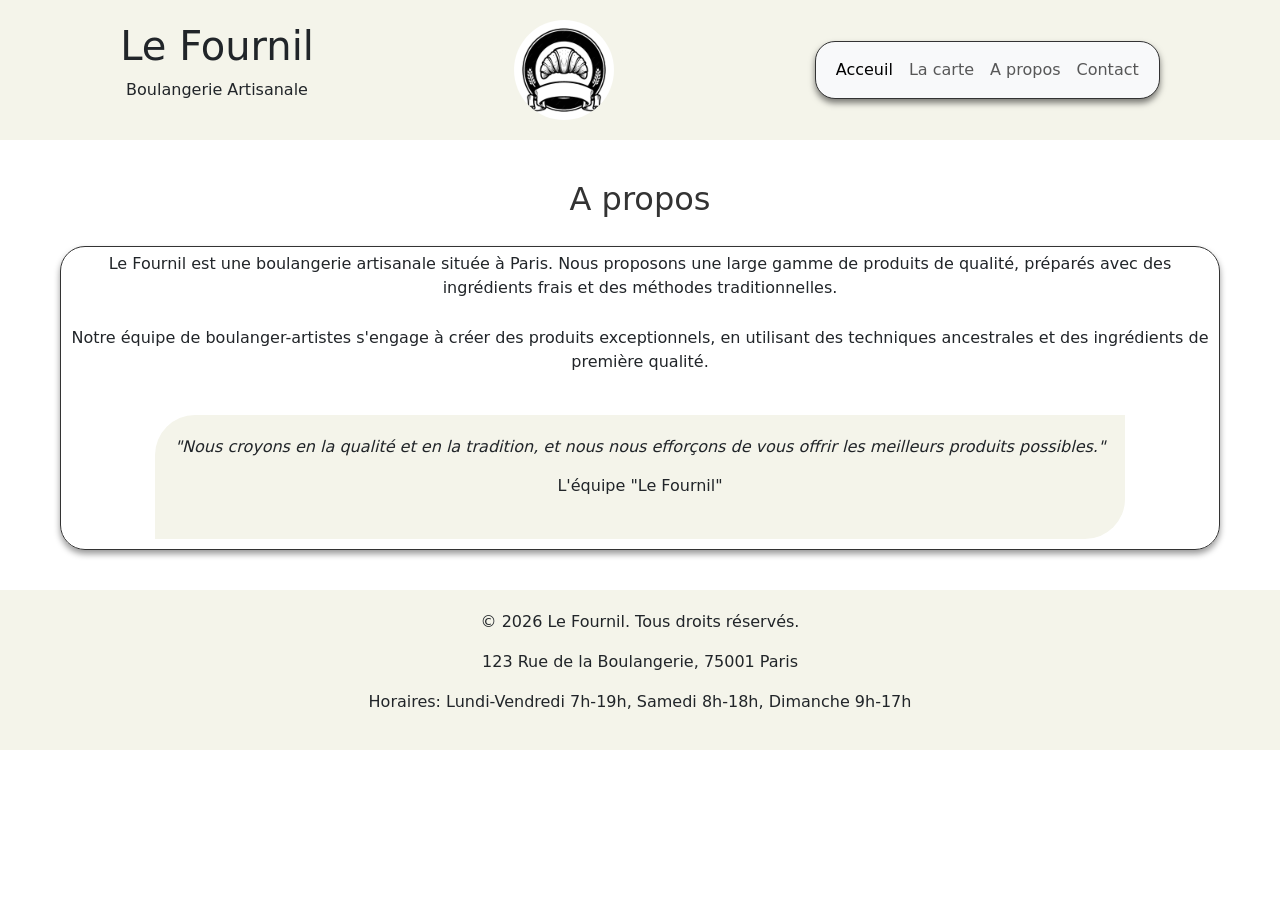
==== pages/a-propos.html @ 7bd05edb "first commit" ====
<!doctype html>
<html lang="fr">
  <head>
    <meta charset="UTF-8" />
    <meta name="viewport" content="width=device-width, initial-scale=1.0" />
    <link
      href="https://cdn.jsdelivr.net/npm/bootstrap@5.3.0/dist/css/bootstrap.min.css"
      rel="stylesheet"
    />
    <script src="https://cdn.jsdelivr.net/npm/bootstrap@5.3.0/dist/js/bootstrap.bundle.min.js"></script>
    <link rel="stylesheet" href="../assets/css/default.css" />
    <title>A propos - Le Fournil</title>
  </head>
  <body>
    <!-- Header -->
    <header>
      <div class="header-content">
        <h1>Le Fournil</h1>
        <p>Boulangerie Artisanale</p>
      </div>
      <!-- Logo -->
      <img src="../assets/images/logo.jpg" alt="logo croissant" class="logo" />
      <!-- Navigation -->
      <nav
        class="navbar navbar-expand-lg bg-body-tertiary align-content-center"
      >
        <div class="container-fluid">
          <button
            class="navbar-toggler"
            type="button"
            data-bs-toggle="collapse"
            data-bs-target="#navbarText"
            aria-controls="navbarText"
            aria-expanded="false"
            aria-label="Toggle navigation"
          >
            <span class="navbar-toggler-icon"></span>
          </button>
          <div class="collapse navbar-collapse" id="navbarText">
            <ul class="navbar-nav me-auto mb-2 mb-lg-0">
              <li class="nav-item">
                <a
                  class="nav-link active"
                  aria-current="page"
                  href="../index.html"
                  >Acceuil</a
                >
              </li>
              <li class="nav-item">
                <a class="nav-link" href="/pages/la-carte.html">La carte</a>
              </li>
              <li class="nav-item">
                <a class="nav-link" href="/pages/a-propos.html">A propos</a>
              </li>
              <li class="nav-item">
                <a class="nav-link" href="/pages/contact.html">Contact</a>
              </li>
            </ul>
          </div>
        </div>
      </nav>
    </header>
    <main class="container">
      <h2>A propos</h2>
      <article class="about-article">
        <p>
          Le Fournil est une boulangerie artisanale située à Paris. Nous
          proposons une large gamme de produits de qualité, préparés avec des
          ingrédients frais et des méthodes traditionnelles.
        </p>
        <p>
          Notre équipe de boulanger-artistes s'engage à créer des produits
          exceptionnels, en utilisant des techniques ancestrales et des
          ingrédients de première qualité.
        </p>
        <footer>
          <cite>
            "Nous croyons en la qualité et en la tradition, et nous nous
            efforçons de vous offrir les meilleurs produits possibles."
          </cite>
          <p>L'équipe "Le Fournil"</p>
        </footer>
      </article>
    </main>
  </body>
  <!-- Footer -->
  <footer>
    <p>&copy; 2026 Le Fournil. Tous droits réservés.</p>
    <p>123 Rue de la Boulangerie, 75001 Paris</p>
    <p>Horaires: Lundi-Vendredi 7h-19h, Samedi 8h-18h, Dimanche 9h-17h</p>
  </footer>
</html>
---- assets/css/default.css ----
:root {
  --primary-color: #f4f4ea;
  --secondary-color: #333;
  --accent-color: #ff6f61;
  --background-color: #f5f5f5;
}

.body {
  background-color: var(--background-color);
  font-family: Arial, sans-serif;
  margin: 0;
  padding: 0;
}
header {
  display: flex;
  background-color: var(--primary-color);
  padding: 20px;
  text-align: center;
  align-items: center;
  justify-content: space-around;
}
header img {
  width: 100px;
  height: auto;
  border-radius: 50%;
}
h2 {
  color: var(--secondary-color);
  text-align: center;
  margin-top: 20px;
}
footer {
  background-color: var(--primary-color);
  padding: 20px;
  text-align: center;
  margin-top: 20px;
}
.header-content {
  display: flex;
  flex-direction: column;
  align-items: center;
}
.navbar {
  border: 1px solid var(--secondary-color);
  border-radius: 20px;
  box-shadow: 0 4px 6px rgba(0, 0, 0, 0.5);
}
.navbar a:checked {
  color: var(--secondary-color);
  text-decoration: none;
  padding: 10px 20px;
  display: inline-block;
}
.container {
  max-width: 1200px;
  margin: 0 auto;
  padding: 20px;
  display: flex;
  flex-direction: column;
  align-items: center;
}
.head-section {
  text-align: center;
  margin-bottom: 20px;
}
.head-section h2 {
  color: var(--secondary-color);
  box-shadow: 0 4px 6px var(--primary-color);
  border-radius: 15%;
  font-size: 2em;
  margin-bottom: 10px;
}
.photo-section {
  width: 80%;
  height: 150px;
  border-radius: 20px;
}
.products-home {
  display: flex;
  flex-wrap: wrap;
  justify-content: center;
  gap: 20px;
  margin-top: 20px;
}
.products-home .product {
  width: 250px;
  border: 1px solid #ccc;
  border-radius: 10px;
  padding: 10px;
  text-align: center;
}
.products-home .product img {
  width: 100%;
  height: auto;
  border-radius: 10px;
}
.products-la-carte {
  color: var(--secondary-color);
}

.products-la-carte li {
  list-style: none;
  margin: 20px;
  font-size: large;
  width: 250px;
  background-color: var(--primary-color);
  border: 1px solid #ccc;
  border-radius: 10px;
  padding: 10px;
  text-align: center;
}
.products-la-carte li img {
  width: 100%;
  height: 100%;
  border-radius: 10px;
}
.products-la-carte li img:hover {
  transform: scale(1.01);
  transition: transform 0.3s ease;
  cursor: help;
}
.hero {
  background-color: var(--primary-color);
}
.link-hero {
  display: inline-block;
  padding: 10px 20px;
  background-color: var(--primary-color);
  color: var(--secondary-color);
  text-decoration: none;
  border-radius: 5px;
  margin-top: 20px;
}
.link-hero:hover {
  background-color: var(--secondary-color);
  border: 1px solid var(--secondary-color);
  color: var(--primary-color);
  transition: background-color 0.3s ease;
}
.ancre-la-carte {
  display: flex;
  justify-content: center;
  gap: 20px;
  margin-bottom: 20px;
  a {
    text-decoration: none;
    color: var(--secondary-color);
    font-weight: bold;
    padding: 10px 20px;
    border-radius: 5px;
    transition: background-color 0.3s ease;
  }
}
.btn-phare a {
  text-decoration: none;
  color: var(--secondary-color);
  font-size: medium;
  /* font-weight: medium; */
  padding: 5px 10px;
  border: 1px solid var(--secondary-color);
  border-radius: 5px;
  transition: background-color 0.3s ease;
}
.btn-phare a:hover {
  background-color: var(--primary-color);
  color: var(--secondary-color);
}
.about-article {
  border: 1px solid var(--secondary-color);
  border-radius: 25px;
  box-shadow: 0 4px 6px rgba(0, 0, 0, 0.4);
  display: flex;
  flex-direction: column;
  align-items: center;
  margin-top: 20px;
}
.about-article p {
  text-align: center;
  padding: 5px;
  font-size: medium;
}
.about-article footer p {
  margin-top: 10px;
}
.about-article footer {
  margin-bottom: 10px;
  border-radius: 40px 0 40px 0;
}
.form-contact {
  display: flex;
  padding: 60px 45px;
  flex-direction: column;
  align-items: center;
  margin-top: 20px;
  border: 1px solid var(--secondary-color);
  border-radius: 25px;
  box-shadow: 0 4px 6px rgba(0, 0, 0, 0.4);
}
.btn-contact {
  text-decoration: none;
  color: var(--secondary-color);
  font-size: medium;
  padding: 5px 10px;
  border: 1px solid var(--secondary-color);
  border-radius: 5px;
  transition: background-color 0.3s ease;
}
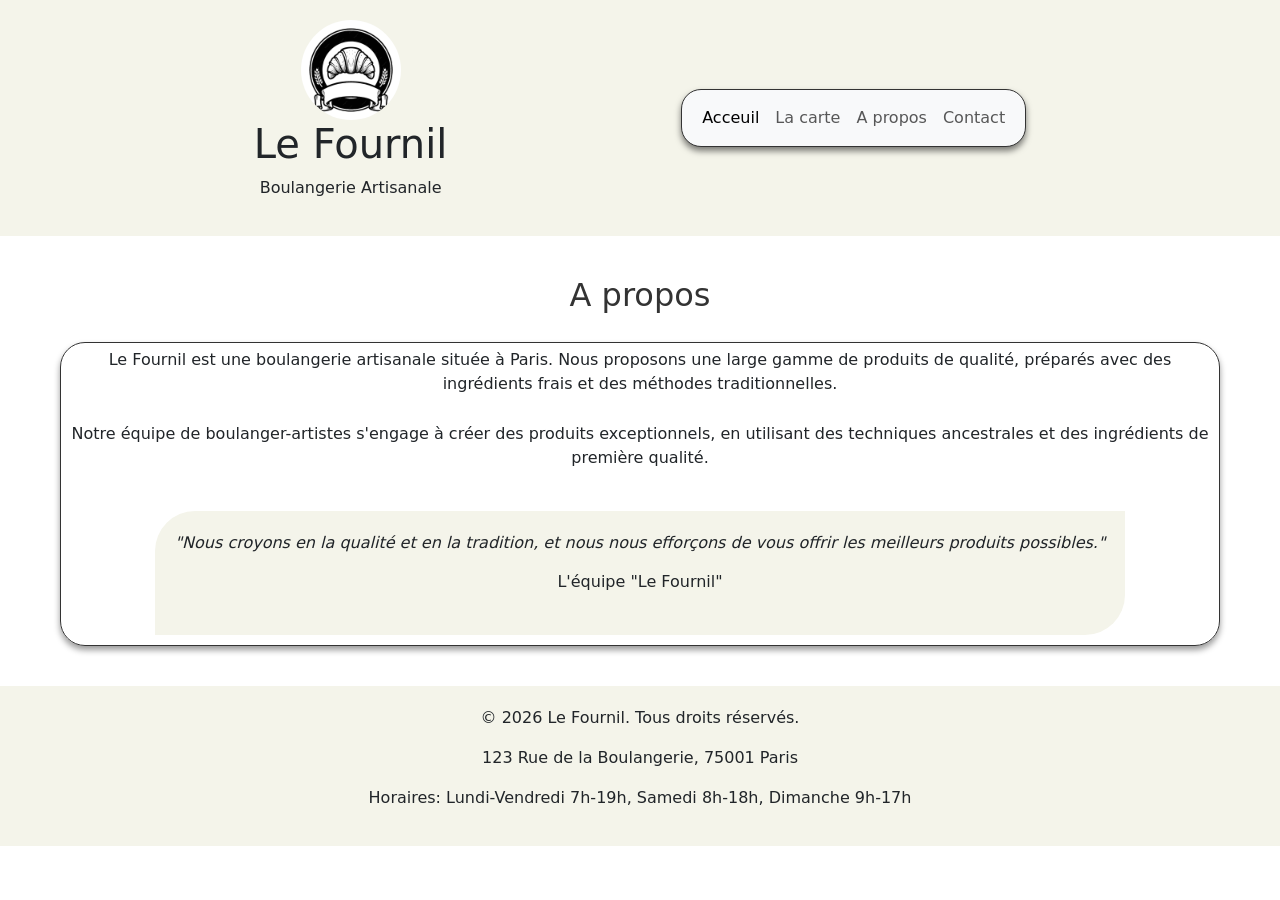
==== commit e3d45a87: "fix logo header" ====
--- a/pages/a-propos.html
+++ b/pages/a-propos.html
@@ -14,12 +14,16 @@
   <body>
     <!-- Header -->
     <header>
+      <!-- Logo -->
       <div class="header-content">
+        <img
+          src="../assets/images/logo.jpg"
+          alt="logo croissant"
+          class="logo"
+        />
         <h1>Le Fournil</h1>
         <p>Boulangerie Artisanale</p>
       </div>
-      <!-- Logo -->
-      <img src="../assets/images/logo.jpg" alt="logo croissant" class="logo" />
       <!-- Navigation -->
       <nav
         class="navbar navbar-expand-lg bg-body-tertiary align-content-center"
--- a/assets/css/default.css
+++ b/assets/css/default.css
@@ -4,42 +4,47 @@
   --accent-color: #ff6f61;
   --background-color: #f5f5f5;
 }
-
+/* Style globale */
 .body {
   background-color: var(--background-color);
   font-family: Arial, sans-serif;
   margin: 0;
   padding: 0;
 }
+.container {
+  max-width: 1200px;
+  margin: 0 auto;
+  padding: 20px;
+  display: flex;
+  flex-direction: column;
+  align-items: center;
+}
+h2 {
+  color: var(--secondary-color);
+  text-align: center;
+  margin-top: 20px;
+}
+
+/*  HEADER */
 header {
   display: flex;
   background-color: var(--primary-color);
   padding: 20px;
   text-align: center;
   align-items: center;
-  justify-content: space-around;
+  justify-content: space-evenly;
 }
 header img {
   width: 100px;
   height: auto;
   border-radius: 50%;
 }
-h2 {
-  color: var(--secondary-color);
-  text-align: center;
-  margin-top: 20px;
-}
-footer {
-  background-color: var(--primary-color);
-  padding: 20px;
-  text-align: center;
-  margin-top: 20px;
-}
 .header-content {
   display: flex;
   flex-direction: column;
   align-items: center;
 }
+
 .navbar {
   border: 1px solid var(--secondary-color);
   border-radius: 20px;
@@ -51,14 +56,82 @@
   padding: 10px 20px;
   display: inline-block;
 }
-.container {
-  max-width: 1200px;
-  margin: 0 auto;
+
+/* Style pour le footer */
+footer {
+  background-color: var(--primary-color);
   padding: 20px;
-  display: flex;
-  flex-direction: column;
-  align-items: center;
-}
+  text-align: center;
+  margin-top: 20px;
+}
+
+/* PAGE ACCUEIL */
+.hero {
+  background-color: var(--primary-color);
+}
+.link-hero {
+  display: inline-block;
+  padding: 10px 20px;
+  background-color: var(--primary-color);
+  color: var(--secondary-color);
+  text-decoration: none;
+  border-radius: 5px;
+  margin-top: 20px;
+}
+.link-hero:hover {
+  background-color: var(--secondary-color);
+  border: 1px solid var(--secondary-color);
+  color: var(--primary-color);
+  transition: background-color 0.3s ease;
+}
+.products-home {
+  display: flex;
+  flex-wrap: wrap;
+  justify-content: center;
+  gap: 20px;
+  margin-top: 20px;
+}
+.products-home .product {
+  width: 250px;
+  border: 1px solid #ccc;
+  border-radius: 10px;
+  padding: 10px;
+  text-align: center;
+}
+.products-home .product .photo-section {
+  width: 100%;
+  height: auto;
+  border-radius: 10px;
+}
+
+.btn-phare a {
+  text-decoration: none;
+  color: var(--secondary-color);
+  font-size: medium;
+  /* font-weight: medium; */
+  padding: 5px 10px;
+  border: 1px solid var(--secondary-color);
+  border-radius: 5px;
+  transition: background-color 0.3s ease;
+}
+.btn-phare a:hover {
+  background-color: var(--primary-color);
+  color: var(--secondary-color);
+}
+#badge-title {
+  display: flex;
+  align-items: center;
+}
+#badge-title h3 {
+  margin-left: 20px;
+}
+#medaille {
+  width: 30px;
+  height: auto;
+  position: relative;
+  top: 55px;
+}
+/* PAGE LA CARTE */
 .head-section {
   text-align: center;
   margin-bottom: 20px;
@@ -75,25 +148,7 @@
   height: 150px;
   border-radius: 20px;
 }
-.products-home {
-  display: flex;
-  flex-wrap: wrap;
-  justify-content: center;
-  gap: 20px;
-  margin-top: 20px;
-}
-.products-home .product {
-  width: 250px;
-  border: 1px solid #ccc;
-  border-radius: 10px;
-  padding: 10px;
-  text-align: center;
-}
-.products-home .product img {
-  width: 100%;
-  height: auto;
-  border-radius: 10px;
-}
+
 .products-la-carte {
   color: var(--secondary-color);
 }
@@ -119,52 +174,31 @@
   transition: transform 0.3s ease;
   cursor: help;
 }
-.hero {
-  background-color: var(--primary-color);
-}
-.link-hero {
-  display: inline-block;
-  padding: 10px 20px;
-  background-color: var(--primary-color);
-  color: var(--secondary-color);
-  text-decoration: none;
-  border-radius: 5px;
-  margin-top: 20px;
-}
-.link-hero:hover {
-  background-color: var(--secondary-color);
-  border: 1px solid var(--secondary-color);
-  color: var(--primary-color);
-  transition: background-color 0.3s ease;
-}
+
 .ancre-la-carte {
   display: flex;
   justify-content: center;
   gap: 20px;
-  margin-bottom: 20px;
+  margin: 0 10px 20px 10px;
+  /* margin-bottom: 20px; */
+  padding: 5px;
   a {
     text-decoration: none;
     color: var(--secondary-color);
     font-weight: bold;
     padding: 10px 20px;
-    border-radius: 5px;
+    border-radius: 10px;
     transition: background-color 0.3s ease;
+    border: 1px solid var(--secondary-color);
+    box-shadow: 0 4px 6px rgba(0, 0, 0, 0.4);
   }
 }
-.btn-phare a {
-  text-decoration: none;
-  color: var(--secondary-color);
-  font-size: medium;
-  /* font-weight: medium; */
-  padding: 5px 10px;
-  border: 1px solid var(--secondary-color);
-  border-radius: 5px;
-  transition: background-color 0.3s ease;
-}
-.btn-phare a:hover {
-  background-color: var(--primary-color);
-  color: var(--secondary-color);
-}
+.ancre-la-carte a:hover {
+  background-color: var(--primary-color);
+  color: var(--secondary-color);
+}
+
+/* PAGE A PROPOS */
 .about-article {
   border: 1px solid var(--secondary-color);
   border-radius: 25px;
@@ -186,6 +220,8 @@
   margin-bottom: 10px;
   border-radius: 40px 0 40px 0;
 }
+
+/* PAGE CONTACT */
 .form-contact {
   display: flex;
   padding: 60px 45px;
@@ -205,3 +241,12 @@
   border-radius: 5px;
   transition: background-color 0.3s ease;
 }
+@media screen and (max-width: 768px) {
+  .ancre-la-carte {
+    flex-direction: column;
+  }
+  .row {
+    align-items: center;
+    flex-direction: column;
+  }
+}
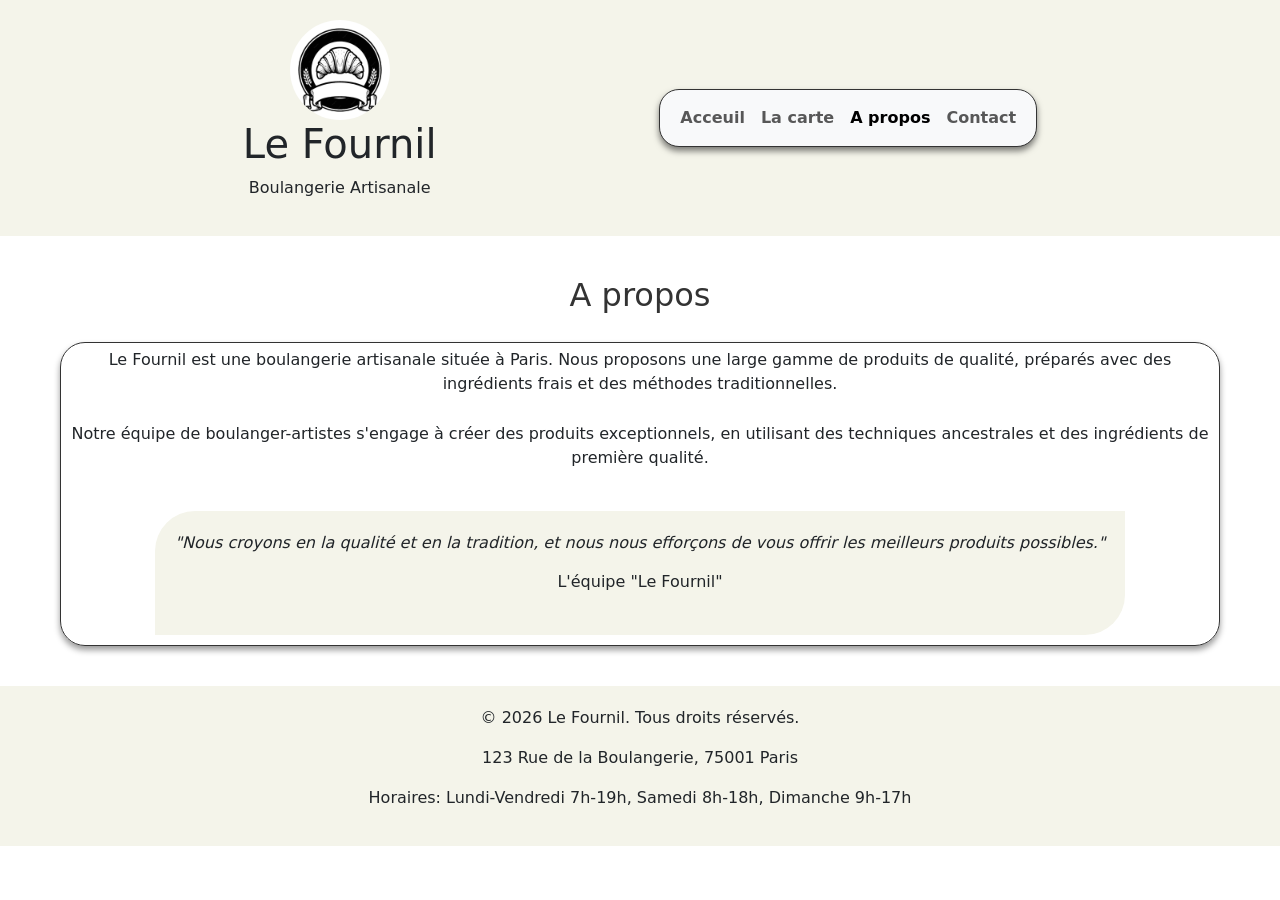
==== commit 2e841da5: "fix nav link" ====
--- a/pages/a-propos.html
+++ b/pages/a-propos.html
@@ -43,10 +43,7 @@
           <div class="collapse navbar-collapse" id="navbarText">
             <ul class="navbar-nav me-auto mb-2 mb-lg-0">
               <li class="nav-item">
-                <a
-                  class="nav-link active"
-                  aria-current="page"
-                  href="../index.html"
+                <a class="nav-link" aria-current="page" href="../index.html"
                   >Acceuil</a
                 >
               </li>
@@ -54,7 +51,9 @@
                 <a class="nav-link" href="/pages/la-carte.html">La carte</a>
               </li>
               <li class="nav-item">
-                <a class="nav-link" href="/pages/a-propos.html">A propos</a>
+                <a class="nav-link active" href="/pages/a-propos.html"
+                  >A propos</a
+                >
               </li>
               <li class="nav-item">
                 <a class="nav-link" href="/pages/contact.html">Contact</a>
--- a/assets/css/default.css
+++ b/assets/css/default.css
@@ -55,6 +55,9 @@
   text-decoration: none;
   padding: 10px 20px;
   display: inline-block;
+}
+nav li {
+  font-weight: 600;
 }
 
 /* Style pour le footer */
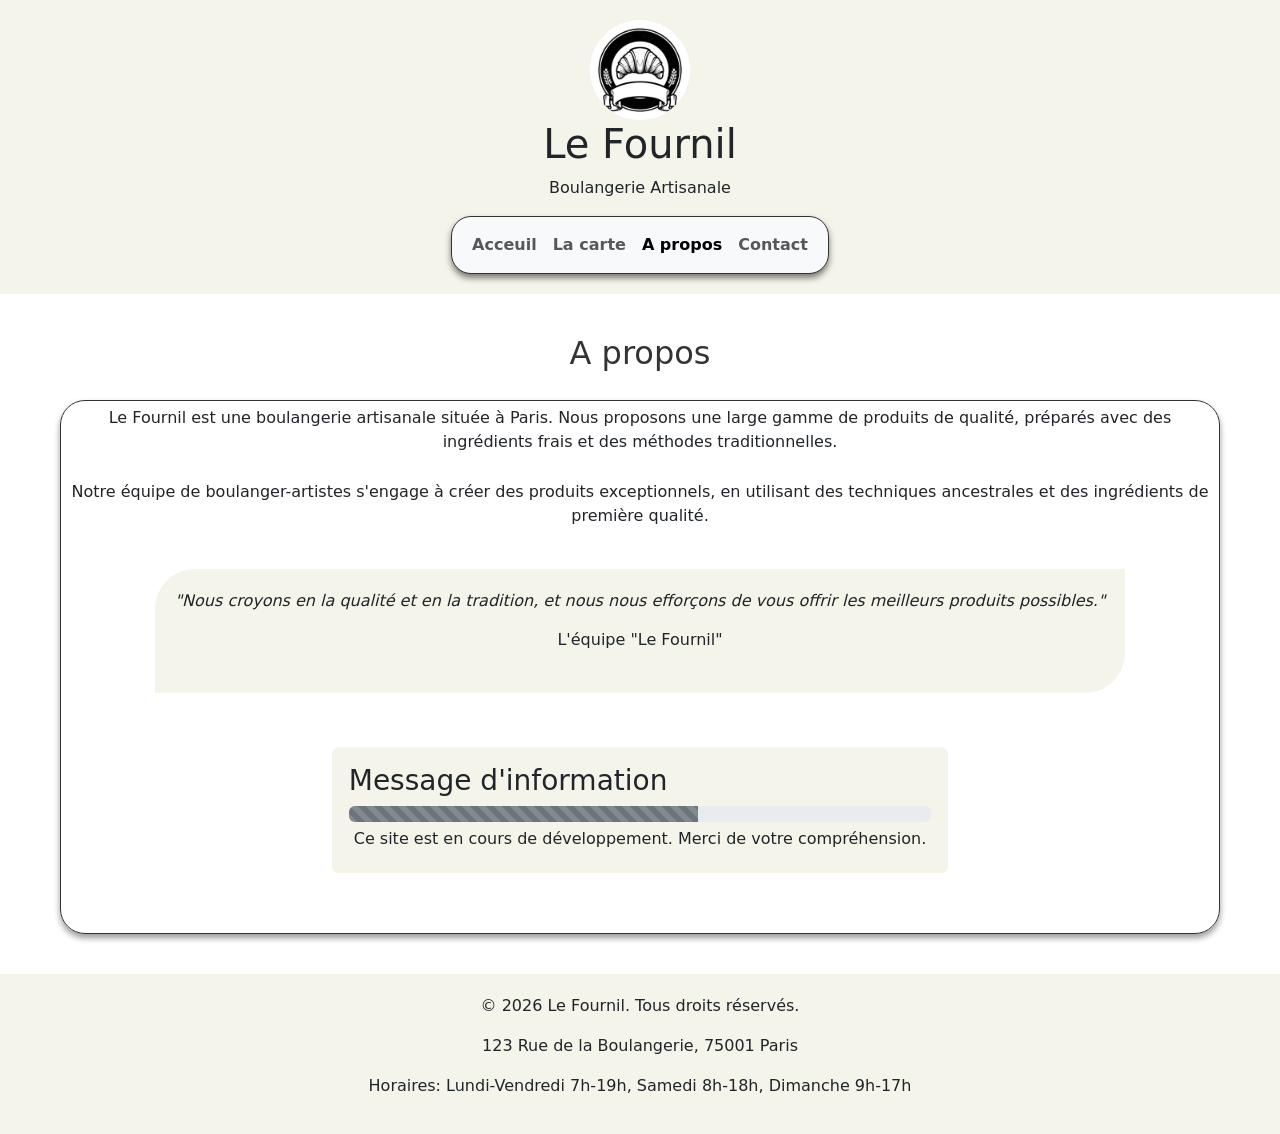
==== commit 1916430a: "patch header nav+ add alert WIP page a-propos" ====
--- a/pages/a-propos.html
+++ b/pages/a-propos.html
@@ -23,45 +23,46 @@
         />
         <h1>Le Fournil</h1>
         <p>Boulangerie Artisanale</p>
+
+        <!-- Navigation -->
+        <nav
+          class="navbar navbar-expand-md bg-body-tertiary align-content-center"
+        >
+          <div class="container-fluid">
+            <button
+              class="navbar-toggler"
+              type="button"
+              data-bs-toggle="collapse"
+              data-bs-target="#navbarText"
+              aria-controls="navbarText"
+              aria-expanded="false"
+              aria-label="Toggle navigation"
+            >
+              <span class="navbar-toggler-icon"></span>
+            </button>
+            <div class="collapse navbar-collapse" id="navbarText">
+              <ul class="navbar-nav me-auto mb-2 mb-lg-0">
+                <li class="nav-item">
+                  <a class="nav-link" aria-current="page" href="../index.html"
+                    >Acceuil</a
+                  >
+                </li>
+                <li class="nav-item">
+                  <a class="nav-link" href="/pages/la-carte.html">La carte</a>
+                </li>
+                <li class="nav-item">
+                  <a class="nav-link active" href="/pages/a-propos.html"
+                    >A propos</a
+                  >
+                </li>
+                <li class="nav-item">
+                  <a class="nav-link" href="/pages/contact.html">Contact</a>
+                </li>
+              </ul>
+            </div>
+          </div>
+        </nav>
       </div>
-      <!-- Navigation -->
-      <nav
-        class="navbar navbar-expand-lg bg-body-tertiary align-content-center"
-      >
-        <div class="container-fluid">
-          <button
-            class="navbar-toggler"
-            type="button"
-            data-bs-toggle="collapse"
-            data-bs-target="#navbarText"
-            aria-controls="navbarText"
-            aria-expanded="false"
-            aria-label="Toggle navigation"
-          >
-            <span class="navbar-toggler-icon"></span>
-          </button>
-          <div class="collapse navbar-collapse" id="navbarText">
-            <ul class="navbar-nav me-auto mb-2 mb-lg-0">
-              <li class="nav-item">
-                <a class="nav-link" aria-current="page" href="../index.html"
-                  >Acceuil</a
-                >
-              </li>
-              <li class="nav-item">
-                <a class="nav-link" href="/pages/la-carte.html">La carte</a>
-              </li>
-              <li class="nav-item">
-                <a class="nav-link active" href="/pages/a-propos.html"
-                  >A propos</a
-                >
-              </li>
-              <li class="nav-item">
-                <a class="nav-link" href="/pages/contact.html">Contact</a>
-              </li>
-            </ul>
-          </div>
-        </div>
-      </nav>
     </header>
     <main class="container">
       <h2>A propos</h2>
@@ -83,6 +84,26 @@
           </cite>
           <p>L'équipe "Le Fournil"</p>
         </footer>
+        <!-- aside -->
+        <aside class="container my-4">
+          <div class="alert" role="alert">
+            <h3>Message d'information</h3>
+            <div class="progress">
+              <div
+                class="progress-bar progress-bar-striped progress-bar-animated bg-secondary"
+                role="progressbar"
+                style="width: 60%"
+                aria-valuenow="60"
+                aria-valuemin="0"
+                aria-valuemax="100"
+              ></div>
+            </div>
+            <p class="mb-0">
+              Ce site est en cours de développement. Merci de votre
+              compréhension.
+            </p>
+          </div>
+        </aside>
       </article>
     </main>
   </body>
--- a/assets/css/default.css
+++ b/assets/css/default.css
@@ -1,3 +1,9 @@
+*,
+*::before,
+*::after {
+  box-sizing: border-box;
+}
+
 :root {
   --primary-color: #f4f4ea;
   --secondary-color: #333;
@@ -60,7 +66,7 @@
   font-weight: 600;
 }
 
-/* Style pour le footer */
+/* FOOTER */
 footer {
   background-color: var(--primary-color);
   padding: 20px;
@@ -224,6 +230,17 @@
   border-radius: 40px 0 40px 0;
 }
 
+/* ASIDE */
+.alert {
+  background-color: var(--primary-color);
+  width: auto;
+  max-width: fit-content;
+  justify-self: center;
+}
+.alert p {
+  font-size: medium;
+}
+
 /* PAGE CONTACT */
 .form-contact {
   display: flex;
@@ -233,6 +250,13 @@
   margin-top: 20px;
   border: 1px solid var(--secondary-color);
   border-radius: 25px;
+  box-shadow: 0 4px 6px rgba(0, 0, 0, 0.4);
+}
+.form-fieldset {
+  border: 1px solid var(--secondary-color);
+  border-radius: 15px;
+  padding: 20px;
+  margin-bottom: 20px;
   box-shadow: 0 4px 6px rgba(0, 0, 0, 0.4);
 }
 .btn-contact {
